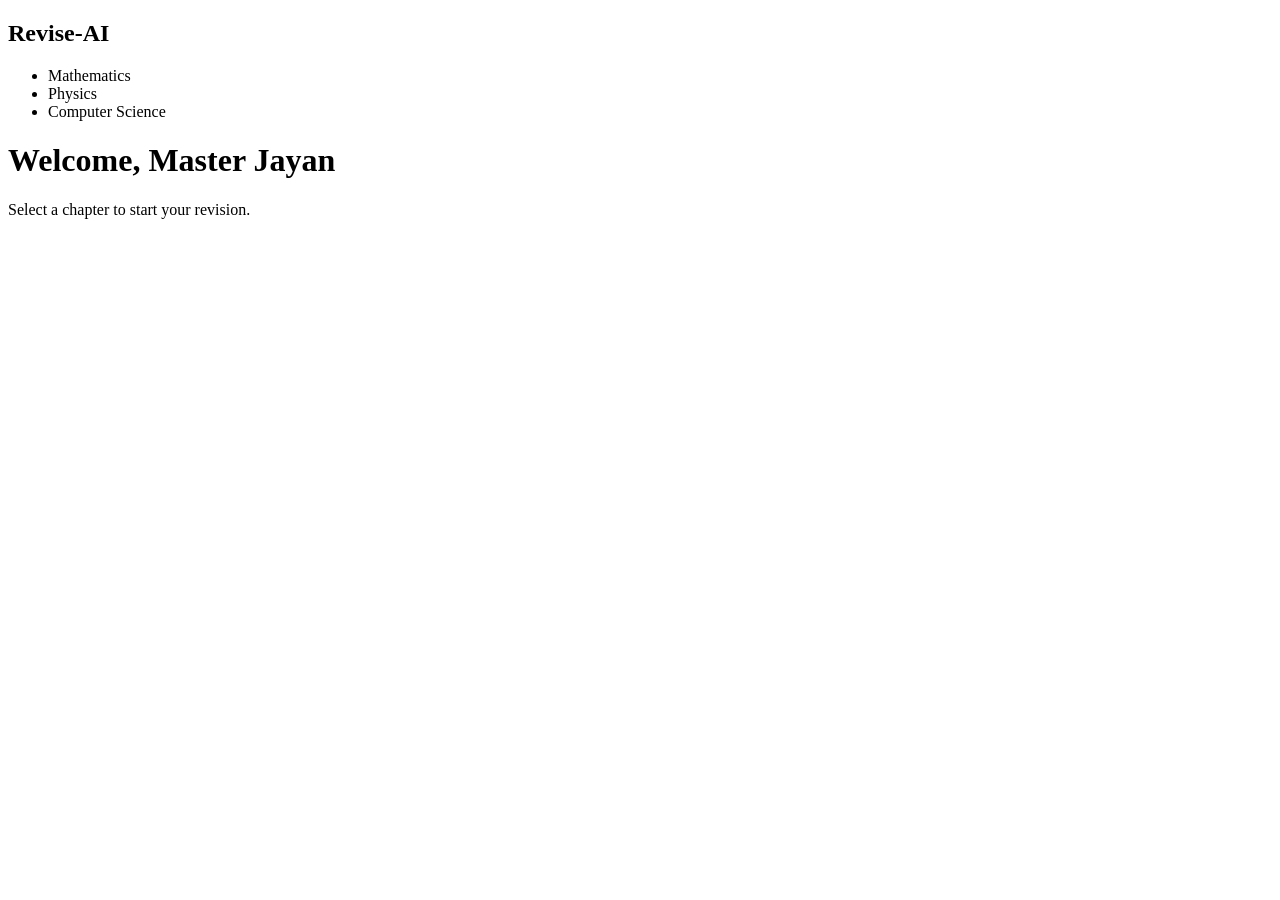
==== frontend/index.html @ 8398e11d "added initial files using reference" ====
<!DOCTYPE html>
<html lang="en">
<head>
    <meta charset="UTF-8">
    <meta name="viewport" content="width=device-width, initial-scale=1.0">
    <title>Revise-AI Dashboard</title>
    <link rel="stylesheet" href="assets/css/style.css">
</head>
<body>
    <div class="app-container">
        <!-- Sidebar for Navigation -->
        <nav class="sidebar">
            <h2>Revise-AI</h2>
            <ul id="subject-list">
                <!-- Teammate to design this list -->
                <li>Mathematics</li>
                <li>Physics</li>
                <li>Computer Science</li>
            </ul>
        </nav>

        <!-- Main Content Area -->
        <main class="content">
            <header>
                <h1 id="chapter-title">Welcome, Master Jayan</h1>
            </header>

            <section id="notes-display">
                <div class="welcome-message">
                    Select a chapter to start your revision.
                </div>
            </section>
        </main>
    </div>

    <!-- Connector to our Backend -->
    <script src="assets/js/api.js"></script>
</body>
</html>
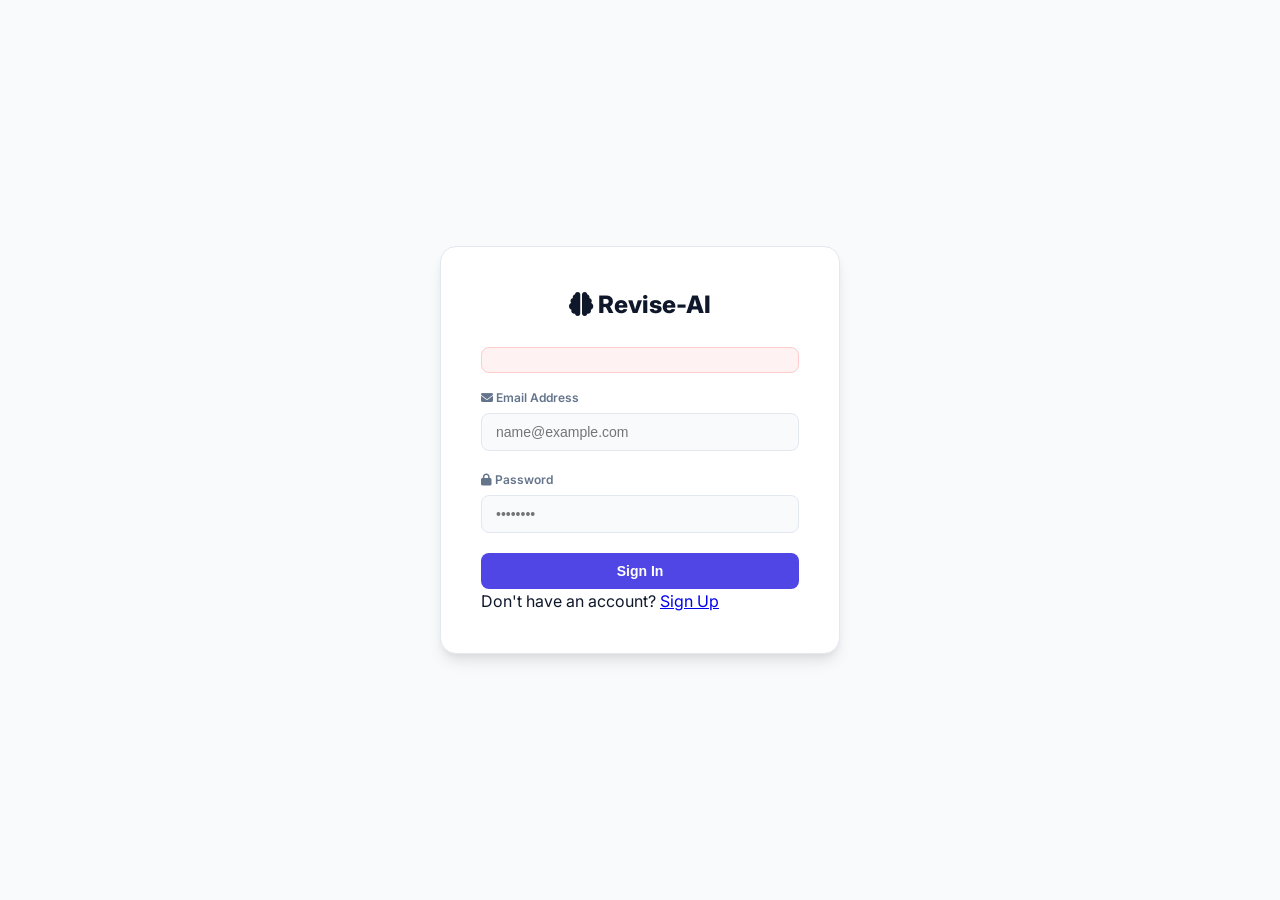
==== commit 96af5db5: "feat: complete Revise-AI redesign with Auth, Profiles, and Dark Mode" ====
--- a/frontend/index.html
+++ b/frontend/index.html
@@ -3,37 +3,153 @@
 <head>
     <meta charset="UTF-8">
     <meta name="viewport" content="width=device-width, initial-scale=1.0">
-    <title>Revise-AI Dashboard</title>
+    <title>Dashboard - Revise-AI</title>
     <link rel="stylesheet" href="assets/css/style.css">
+    <link href="https://fonts.googleapis.com/css2?family=Inter:wght@400;500;600;700;800&display=swap" rel="stylesheet">
+    <link rel="stylesheet" href="https://cdnjs.cloudflare.com/ajax/libs/font-awesome/6.4.0/css/all.min.css">
 </head>
 <body>
     <div class="app-container">
-        <!-- Sidebar for Navigation -->
+        <!-- Sidebar -->
         <nav class="sidebar">
-            <h2>Revise-AI</h2>
-            <ul id="subject-list">
-                <!-- Teammate to design this list -->
-                <li>Mathematics</li>
-                <li>Physics</li>
-                <li>Computer Science</li>
+            <h2><i class="fas fa-brain"></i> Revise-AI</h2>
+            
+            <div id="user-sidebar-profile" class="user-sidebar-profile" onclick="window.location.href='profile.html'">
+                <img id="user-pfp" src="" alt="PFP">
+                <div class="user-sidebar-info">
+                    <span id="user-name" class="name">Loading...</span>
+                    <span id="user-level" class="level">...</span>
+                </div>
+            </div>
+
+            <ul class="main-nav">
+                <li class="active"><i class="fas fa-home"></i> Dashboard</li>
+                <li onclick="window.location.href='profile.html'"><i class="fas fa-user"></i> My Profile</li>
+                <li onclick="logout()"><i class="fas fa-sign-out-alt"></i> Logout</li>
             </ul>
+
+            <div id="subject-section" style="display: none;">
+                <h3><i class="fas fa-book-open"></i> Subjects</h3>
+                <ul id="subject-list"></ul>
+            </div>
+
+            <div id="chapter-section" style="display: none;">
+                <h3><i class="fas fa-list-ul"></i> Chapters</h3>
+                <ul id="chapter-list"></ul>
+            </div>
         </nav>
 
-        <!-- Main Content Area -->
+        <!-- Main Content -->
         <main class="content">
             <header>
-                <h1 id="chapter-title">Welcome, Master Jayan</h1>
+                <h1 id="chapter-title">Revise-AI Dashboard</h1>
+                <div class="header-actions">
+                    <button class="theme-toggle" onclick="toggleTheme()" title="Toggle Dark/Light Mode">
+                        <i class="fas fa-moon"></i>
+                    </button>
+                    <button id="change-level-btn" class="btn-outline"><i class="fas fa-graduation-cap"></i> Change Grade</button>
+                </div>
             </header>
 
             <section id="notes-display">
+                <div id="dashboard-welcome">
+                    <div class="hero-section">
+                        <h2 id="welcome-user">Welcome back!</h2>
+                        <p>Ready to master your subjects? Select a chapter from the sidebar to view detailed AI-powered summaries and essential revision points.</p>
+                    </div>
+                </div>
                 <div class="welcome-message">
-                    Select a chapter to start your revision.
+                    <p><i class="fas fa-arrow-left"></i> Select a subject and chapter from the sidebar to begin.</p>
                 </div>
             </section>
         </main>
     </div>
 
-    <!-- Connector to our Backend -->
     <script src="assets/js/api.js"></script>
+    <script>
+        // Check if logged in
+        if (!localStorage.getItem('revise_ai_token')) {
+            window.location.href = 'login.html';
+        }
+
+        async function initializeDashboard() {
+            const user = JSON.parse(localStorage.getItem('revise_ai_user'));
+            if (user) {
+                document.getElementById('user-pfp').src = user.profile_pic || 'https://ui-avatars.com/api/?name=' + user.full_name;
+                document.getElementById('user-name').innerText = user.full_name;
+                document.getElementById('user-level').innerText = user.level || 'Select Level';
+                document.getElementById('welcome-user').innerText = `Welcome back, ${user.full_name.split(' ')[0]}!`;
+                
+                if (user.level) {
+                    loadSubjectsForLevel(user.level);
+                }
+            }
+
+            // Load levels if needed
+            document.getElementById('change-level-btn').addEventListener('click', async () => {
+                const levels = await getLevels();
+                const newLevel = prompt("Available Grades: " + levels.join(", ") + "\nEnter Grade:");
+                if (newLevel && levels.includes(newLevel)) {
+                    loadSubjectsForLevel(newLevel);
+                    document.getElementById('user-level').innerText = newLevel;
+                }
+            });
+        }
+
+        const SUBJECT_ICONS = {
+            'Maths': 'fa-calculator',
+            'Mathematics': 'fa-calculator',
+            'Science': 'fa-flask',
+            'Physics': 'fa-atom',
+            'Chemistry': 'fa-vial',
+            'Biology': 'fa-dna',
+            'English': 'fa-book'
+        };
+
+        async function loadSubjectsForLevel(level) {
+            const subjectSection = document.getElementById('subject-section');
+            const subjectList = document.getElementById('subject-list');
+            subjectList.innerHTML = "";
+            
+            const subjects = await getSubjects(level);
+            if (subjects.length > 0) {
+                subjectSection.style.display = "block";
+                subjects.forEach(subject => {
+                    const li = document.createElement('li');
+                    const iconClass = SUBJECT_ICONS[subject] || 'fa-chevron-right';
+                    li.innerHTML = `<i class="fas ${iconClass}"></i> ${subject}`;
+                    li.addEventListener('click', () => handleSubjectClick(level, subject, li));
+                    subjectList.appendChild(li);
+                });
+            }
+        }
+
+        async function handleSubjectClick(level, subject, element) {
+            const chapterSection = document.getElementById('chapter-section');
+            const chapterList = document.getElementById('chapter-list');
+            const subjectList = document.getElementById('subject-list');
+            
+            Array.from(subjectList.children).forEach(child => child.classList.remove('active'));
+            element.classList.add('active');
+            
+            chapterList.innerHTML = "";
+            const chapters = await getChapters(level, subject);
+            if (chapters.length > 0) {
+                chapterSection.style.display = "block";
+                chapters.forEach(chapter => {
+                    const li = document.createElement('li');
+                    li.innerHTML = `<i class="fas fa-file-alt"></i> ${chapter.title}`;
+                    li.addEventListener('click', () => {
+                        Array.from(chapterList.children).forEach(c => c.classList.remove('active'));
+                        li.classList.add('active');
+                        loadChapterNotes(chapter.id);
+                    });
+                    chapterList.appendChild(li);
+                });
+            }
+        }
+
+        initializeDashboard();
+    </script>
 </body>
 </html>
--- a/frontend/assets/css/style.css
+++ b/frontend/assets/css/style.css
@@ -0,0 +1,431 @@
+:root {
+    /* Professional SaaS Light Theme (Slate & Indigo) */
+    --primary-color: #4f46e5;
+    --primary-hover: #4338ca;
+    --bg-color: #f8fafc;
+    --sidebar-bg: #ffffff;
+    --card-bg: #ffffff;
+    --header-bg: rgba(255, 255, 255, 0.8);
+    --text-main: #0f172a;
+    --text-muted: #64748b;
+    --border-color: #e2e8f0;
+    --shadow-sm: 0 1px 2px 0 rgba(0, 0, 0, 0.05);
+    --shadow-md: 0 4px 6px -1px rgba(0, 0, 0, 0.1), 0 2px 4px -1px rgba(0, 0, 0, 0.06);
+    --shadow-lg: 0 10px 15px -3px rgba(0, 0, 0, 0.1), 0 4px 6px -2px rgba(0, 0, 0, 0.05);
+    --error-color: #ef4444;
+    --success-color: #10b981;
+    --accent-bg: #f1f5f9;
+}
+
+[data-theme="dark"] {
+    /* Professional SaaS Dark Theme (Slate & Zinc) */
+    --primary-color: #6366f1;
+    --primary-hover: #818cf8;
+    --bg-color: #020617;
+    --sidebar-bg: #0f172a;
+    --card-bg: #1e293b;
+    --header-bg: rgba(15, 23, 42, 0.8);
+    --text-main: #f8fafc;
+    --text-muted: #94a3b8;
+    --border-color: #334155;
+    --shadow-sm: 0 1px 2px 0 rgba(0, 0, 0, 0.3);
+    --shadow-md: 0 4px 6px -1px rgba(0, 0, 0, 0.4), 0 2px 4px -1px rgba(0, 0, 0, 0.2);
+    --shadow-lg: 0 20px 25px -5px rgba(0, 0, 0, 0.4), 0 10px 10px -5px rgba(0, 0, 0, 0.3);
+    --accent-bg: #1e293b;
+}
+
+* {
+    box-sizing: border-box;
+    margin: 0;
+    padding: 0;
+    transition: background-color 0.2s ease, border-color 0.2s ease;
+}
+
+body {
+    font-family: 'Inter', system-ui, -apple-system, sans-serif;
+    background-color: var(--bg-color);
+    color: var(--text-main);
+    line-height: 1.5;
+    -webkit-font-smoothing: antialiased;
+}
+
+.app-container {
+    display: flex;
+    height: 100vh;
+}
+
+/* Sidebar Styling */
+.sidebar {
+    width: 280px;
+    background-color: var(--sidebar-bg);
+    border-right: 1px solid var(--border-color);
+    display: flex;
+    flex-direction: column;
+    padding: 1.5rem;
+    overflow-y: auto;
+    flex-shrink: 0;
+}
+
+.sidebar h2 {
+    font-size: 1.25rem;
+    font-weight: 800;
+    color: var(--primary-color);
+    margin-bottom: 2rem;
+    display: flex;
+    align-items: center;
+    gap: 0.75rem;
+    letter-spacing: -0.025em;
+}
+
+.user-sidebar-profile {
+    display: flex;
+    align-items: center;
+    padding: 0.75rem;
+    background: var(--accent-bg);
+    border-radius: 0.75rem;
+    margin-bottom: 1.5rem;
+    cursor: pointer;
+    border: 1px solid transparent;
+}
+
+.user-sidebar-profile:hover {
+    border-color: var(--border-color);
+}
+
+.user-sidebar-profile img {
+    width: 36px;
+    height: 36px;
+    border-radius: 9999px;
+    margin-right: 0.75rem;
+    object-fit: cover;
+}
+
+.user-sidebar-info .name {
+    font-weight: 600;
+    font-size: 0.875rem;
+    display: block;
+    max-width: 150px;
+    white-space: nowrap;
+    overflow: hidden;
+    text-overflow: ellipsis;
+}
+
+.user-sidebar-info .level {
+    font-size: 0.75rem;
+    color: var(--text-muted);
+}
+
+.sidebar h3 {
+    font-size: 0.7rem;
+    text-transform: uppercase;
+    letter-spacing: 0.05em;
+    color: var(--text-muted);
+    margin: 1.5rem 0 0.5rem 0.5rem;
+    font-weight: 700;
+}
+
+.sidebar ul {
+    list-style: none;
+}
+
+.sidebar li {
+    padding: 0.625rem 0.75rem;
+    margin: 0.25rem 0;
+    border-radius: 0.5rem;
+    cursor: pointer;
+    font-weight: 500;
+    font-size: 0.875rem;
+    display: flex;
+    align-items: center;
+    gap: 0.75rem;
+    color: var(--text-muted);
+}
+
+.sidebar li i {
+    font-size: 1rem;
+    width: 1.25rem;
+    text-align: center;
+}
+
+.sidebar li:hover {
+    background-color: var(--accent-bg);
+    color: var(--text-main);
+}
+
+.sidebar li.active {
+    background-color: var(--primary-color);
+    color: #ffffff;
+    font-weight: 600;
+}
+
+/* Content Area */
+.content {
+    flex: 1;
+    display: flex;
+    flex-direction: column;
+    overflow-y: auto;
+}
+
+header {
+    padding: 1rem 2rem;
+    background: var(--header-bg);
+    backdrop-filter: blur(8px);
+    border-bottom: 1px solid var(--border-color);
+    position: sticky;
+    top: 0;
+    z-index: 10;
+    display: flex;
+    justify-content: space-between;
+    align-items: center;
+}
+
+header h1 {
+    font-size: 1.125rem;
+    font-weight: 700;
+    letter-spacing: -0.025em;
+}
+
+.header-actions {
+    display: flex;
+    gap: 0.75rem;
+    align-items: center;
+}
+
+.theme-toggle {
+    background: transparent;
+    border: 1px solid var(--border-color);
+    color: var(--text-main);
+    width: 36px;
+    height: 36px;
+    border-radius: 0.5rem;
+    cursor: pointer;
+    display: flex;
+    align-items: center;
+    justify-content: center;
+    font-size: 1rem;
+}
+
+.theme-toggle:hover {
+    background: var(--accent-bg);
+}
+
+.btn-outline {
+    padding: 0.5rem 1rem;
+    border: 1px solid var(--border-color);
+    border-radius: 0.5rem;
+    background: var(--card-bg);
+    color: var(--text-main);
+    cursor: pointer;
+    font-weight: 600;
+    font-size: 0.8125rem;
+}
+
+.btn-outline:hover {
+    background: var(--accent-bg);
+}
+
+/* Auth Section */
+.auth-page {
+    display: flex;
+    justify-content: center;
+    align-items: center;
+    min-height: 100vh;
+    background: var(--bg-color);
+}
+
+.auth-container {
+    background: var(--card-bg);
+    padding: 2.5rem;
+    border-radius: 1rem;
+    box-shadow: var(--shadow-lg);
+    width: 100%;
+    max-width: 400px;
+    border: 1px solid var(--border-color);
+}
+
+.auth-container h2 {
+    font-size: 1.5rem;
+    font-weight: 800;
+    text-align: center;
+    margin-bottom: 1.5rem;
+    color: var(--text-main);
+}
+
+.form-group {
+    margin-bottom: 1.25rem;
+}
+
+.form-group label {
+    display: block;
+    font-size: 0.75rem;
+    font-weight: 600;
+    margin-bottom: 0.375rem;
+    color: var(--text-muted);
+}
+
+.form-group input, .form-group select {
+    width: 100%;
+    padding: 0.625rem 0.875rem;
+    border: 1px solid var(--border-color);
+    border-radius: 0.5rem;
+    font-size: 0.875rem;
+    background: var(--bg-color);
+    color: var(--text-main);
+    outline: none;
+}
+
+.form-group input:focus {
+    border-color: var(--primary-color);
+    box-shadow: 0 0 0 2px rgba(79, 70, 229, 0.1);
+}
+
+.btn-primary {
+    width: 100%;
+    padding: 0.625rem;
+    background: var(--primary-color);
+    color: #ffffff;
+    border: none;
+    border-radius: 0.5rem;
+    font-weight: 600;
+    cursor: pointer;
+    font-size: 0.875rem;
+}
+
+.btn-primary:hover {
+    background: var(--primary-hover);
+}
+
+/* Dashboard Content */
+#notes-display {
+    padding: 2rem;
+    max-width: 900px;
+    margin: 0 auto;
+    width: 100%;
+}
+
+.hero-section {
+    padding: 2.5rem;
+    border-radius: 1rem;
+    margin-bottom: 2rem;
+    background: var(--accent-bg);
+    border: 1px solid var(--border-color);
+}
+
+.hero-section h2 {
+    font-size: 1.75rem;
+    font-weight: 800;
+    margin-bottom: 0.5rem;
+    letter-spacing: -0.025em;
+}
+
+.hero-section p {
+    color: var(--text-muted);
+    font-size: 0.9375rem;
+}
+
+.note-card {
+    background: var(--card-bg);
+    border-radius: 1rem;
+    padding: 2.5rem;
+    border: 1px solid var(--border-color);
+    box-shadow: var(--shadow-sm);
+    animation: slideUp 0.4s ease-out;
+}
+
+@keyframes slideUp {
+    from { opacity: 0; transform: translateY(10px); }
+    to { opacity: 1; transform: translateY(0); }
+}
+
+.note-card h3 {
+    font-size: 1.25rem;
+    font-weight: 800;
+    margin-bottom: 1.5rem;
+    color: var(--primary-color);
+    border-bottom: 1px solid var(--border-color);
+    padding-bottom: 0.75rem;
+}
+
+.summary-content {
+    font-size: 0.9375rem;
+    color: var(--text-main);
+    line-height: 1.7;
+}
+
+.summary-content h3 {
+    font-size: 1.125rem;
+    margin: 1.5rem 0 0.75rem;
+    color: var(--text-main);
+    border: none;
+    padding: 0;
+}
+
+.pdf-btn {
+    display: inline-flex;
+    align-items: center;
+    gap: 0.5rem;
+    margin-top: 2rem;
+    padding: 0.625rem 1.25rem;
+    background-color: var(--primary-color);
+    color: #ffffff;
+    text-decoration: none;
+    border-radius: 0.5rem;
+    font-weight: 600;
+    font-size: 0.8125rem;
+}
+
+.pdf-btn:hover {
+    background-color: var(--primary-hover);
+}
+
+/* Profile Section */
+.profile-card {
+    background: var(--card-bg);
+    padding: 2rem;
+    border-radius: 1rem;
+    border: 1px solid var(--border-color);
+    max-width: 600px;
+    margin: 2rem auto;
+}
+
+.profile-header {
+    display: flex;
+    flex-direction: column;
+    align-items: center;
+    margin-bottom: 2rem;
+}
+
+.profile-header img {
+    width: 96px;
+    height: 96px;
+    border-radius: 9999px;
+    margin-bottom: 1rem;
+    border: 2px solid var(--primary-color);
+    padding: 2px;
+}
+
+.profile-header h2 {
+    font-size: 1.25rem;
+    font-weight: 700;
+}
+
+/* Notifications */
+.error-message, .success-message {
+    padding: 0.75rem 1rem;
+    border-radius: 0.5rem;
+    font-size: 0.8125rem;
+    font-weight: 600;
+    margin-bottom: 1rem;
+}
+
+.error-message {
+    background: #fef2f2;
+    color: #b91c1c;
+    border: 1px solid #fecaca;
+}
+
+.success-message {
+    background: #f0fdf4;
+    color: #15803d;
+    border: 1px solid #bbf7d0;
+}
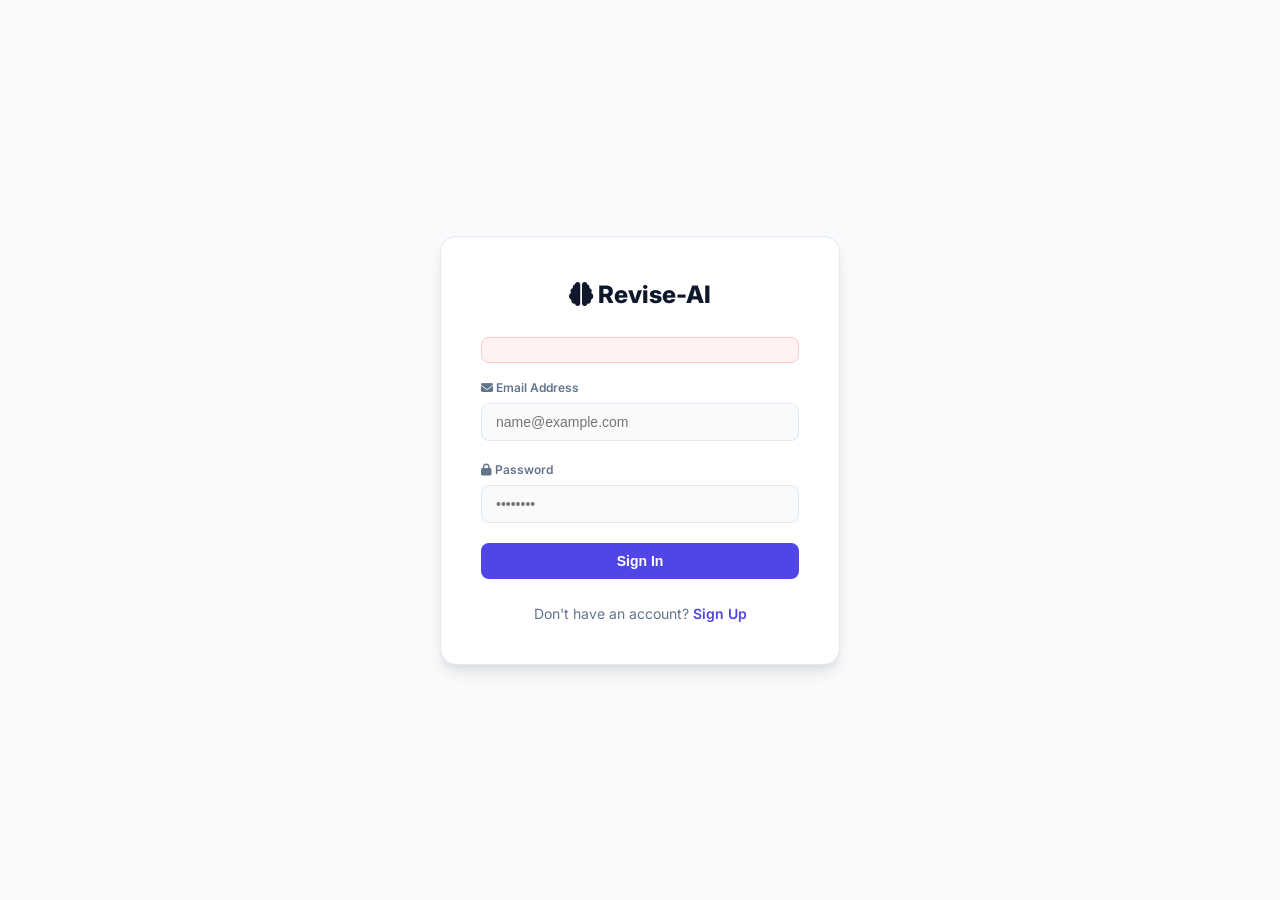
==== commit 6d989ba0: "added data n design" ====
--- a/frontend/index.html
+++ b/frontend/index.html
@@ -90,8 +90,8 @@
                 const levels = await getLevels();
                 const newLevel = prompt("Available Grades: " + levels.join(", ") + "\nEnter Grade:");
                 if (newLevel && levels.includes(newLevel)) {
-                    loadSubjectsForLevel(newLevel);
-                    document.getElementById('user-level').innerText = newLevel;
+                    localStorage.setItem('revise_ai_user', JSON.stringify({...user, level: newLevel}));
+                    location.reload();
                 }
             });
         }
@@ -109,18 +109,41 @@
         async function loadSubjectsForLevel(level) {
             const subjectSection = document.getElementById('subject-section');
             const subjectList = document.getElementById('subject-list');
+            const dashboardWelcome = document.getElementById('dashboard-welcome');
+            
             subjectList.innerHTML = "";
             
             const subjects = await getSubjects(level);
             if (subjects.length > 0) {
                 subjectSection.style.display = "block";
+                
+                // Create Subject Grid in Welcome Area
+                let gridHTML = `<div class="hero-section">
+                    <h2>Welcome back!</h2>
+                    <p>Select a subject to explore its chapters and revision notes.</p>
+                    <div class="subject-grid">`;
+                
                 subjects.forEach(subject => {
+                    const iconClass = SUBJECT_ICONS[subject] || 'fa-book';
+                    
+                    // Sidebar Item
                     const li = document.createElement('li');
-                    const iconClass = SUBJECT_ICONS[subject] || 'fa-chevron-right';
                     li.innerHTML = `<i class="fas ${iconClass}"></i> ${subject}`;
+                    li.id = `sidebar-sub-${subject.replace(/\s+/g, '-')}`;
                     li.addEventListener('click', () => handleSubjectClick(level, subject, li));
                     subjectList.appendChild(li);
+
+                    // Grid Card
+                    gridHTML += `
+                        <div class="subject-card" onclick="document.getElementById('${li.id}').click()">
+                            <i class="fas ${iconClass}"></i>
+                            <h4>${subject}</h4>
+                            <p>Master ${subject} with AI-powered notes.</p>
+                        </div>`;
                 });
+
+                gridHTML += `</div></div>`;
+                dashboardWelcome.innerHTML = gridHTML;
             }
         }
 
--- a/frontend/assets/css/style.css
+++ b/frontend/assets/css/style.css
@@ -12,9 +12,11 @@
     --shadow-sm: 0 1px 2px 0 rgba(0, 0, 0, 0.05);
     --shadow-md: 0 4px 6px -1px rgba(0, 0, 0, 0.1), 0 2px 4px -1px rgba(0, 0, 0, 0.06);
     --shadow-lg: 0 10px 15px -3px rgba(0, 0, 0, 0.1), 0 4px 6px -2px rgba(0, 0, 0, 0.05);
+    --shadow-xl: 0 20px 25px -5px rgba(0, 0, 0, 0.1), 0 8px 10px -6px rgba(0, 0, 0, 0.1);
     --error-color: #ef4444;
     --success-color: #10b981;
     --accent-bg: #f1f5f9;
+    --transition: all 0.3s cubic-bezier(0.4, 0, 0.2, 1);
 }
 
 [data-theme="dark"] {
@@ -31,6 +33,7 @@
     --shadow-sm: 0 1px 2px 0 rgba(0, 0, 0, 0.3);
     --shadow-md: 0 4px 6px -1px rgba(0, 0, 0, 0.4), 0 2px 4px -1px rgba(0, 0, 0, 0.2);
     --shadow-lg: 0 20px 25px -5px rgba(0, 0, 0, 0.4), 0 10px 10px -5px rgba(0, 0, 0, 0.3);
+    --shadow-xl: 0 25px 50px -12px rgba(0, 0, 0, 0.5);
     --accent-bg: #1e293b;
 }
 
@@ -38,7 +41,7 @@
     box-sizing: border-box;
     margin: 0;
     padding: 0;
-    transition: background-color 0.2s ease, border-color 0.2s ease;
+    transition: var(--transition);
 }
 
 body {
@@ -429,3 +432,131 @@
     color: #15803d;
     border: 1px solid #bbf7d0;
 }
+
+/* Subject Cards Grid */
+.subject-grid {
+    display: grid;
+    grid-template-columns: repeat(auto-fill, minmax(220px, 1fr));
+    gap: 1.5rem;
+    margin-top: 2rem;
+}
+
+.subject-card {
+    background: var(--card-bg);
+    border: 1px solid var(--border-color);
+    border-radius: 1rem;
+    padding: 2rem 1.5rem;
+    cursor: pointer;
+    display: flex;
+    flex-direction: column;
+    align-items: center;
+    text-align: center;
+    gap: 1.25rem;
+    box-shadow: var(--shadow-sm);
+    transition: var(--transition);
+}
+
+.subject-card:hover {
+    transform: translateY(-8px);
+    box-shadow: var(--shadow-xl);
+    border-color: var(--primary-color);
+    background: var(--accent-bg);
+}
+
+.subject-card i {
+    font-size: 3rem;
+    color: var(--primary-color);
+    transition: var(--transition);
+    height: 64px;
+    width: 64px;
+    display: flex;
+    align-items: center;
+    justify-content: center;
+    background: var(--accent-bg);
+    border-radius: 1rem;
+}
+
+.subject-card:hover i {
+    transform: scale(1.1) rotate(5deg);
+    background: var(--primary-color);
+    color: #ffffff;
+}
+
+.subject-card h4 {
+    font-size: 1.25rem;
+    font-weight: 800;
+}
+
+.subject-card p {
+    font-size: 0.875rem;
+    color: var(--text-muted);
+}
+
+/* Enhanced Hover Reactions */
+.user-sidebar-profile:hover {
+    transform: translateX(4px);
+    background: var(--sidebar-bg);
+    box-shadow: var(--shadow-md);
+    border-color: var(--primary-color);
+}
+
+.sidebar li:not(.active):hover {
+    transform: translateX(8px);
+    background: var(--accent-bg);
+}
+
+.btn-primary:hover, .pdf-btn:hover {
+    transform: scale(1.02);
+    box-shadow: var(--shadow-lg);
+}
+
+.theme-toggle:hover {
+    transform: rotate(15deg) scale(1.1);
+}
+
+.note-card:hover {
+    box-shadow: var(--shadow-xl);
+    border-color: var(--primary-color);
+    transform: translateY(-2px);
+}
+
+.btn-outline:hover {
+    border-color: var(--primary-color);
+    color: var(--primary-color);
+    transform: translateY(-1px);
+}
+
+/* Auth Page Interactions */
+.auth-container {
+    transition: var(--transition);
+}
+
+.auth-container:hover {
+    box-shadow: var(--shadow-xl);
+    transform: translateY(-4px);
+}
+
+.form-group input:focus, .form-group select:focus {
+    transform: translateY(-1px);
+    border-color: var(--primary-color);
+    box-shadow: 0 4px 12px rgba(79, 70, 229, 0.1);
+}
+
+.auth-footer a {
+    color: var(--primary-color);
+    text-decoration: none;
+    font-weight: 600;
+    transition: var(--transition);
+}
+
+.auth-footer a:hover {
+    text-decoration: underline;
+    opacity: 0.8;
+}
+
+.auth-footer {
+    margin-top: 1.5rem;
+    text-align: center;
+    font-size: 0.875rem;
+    color: var(--text-muted);
+}
